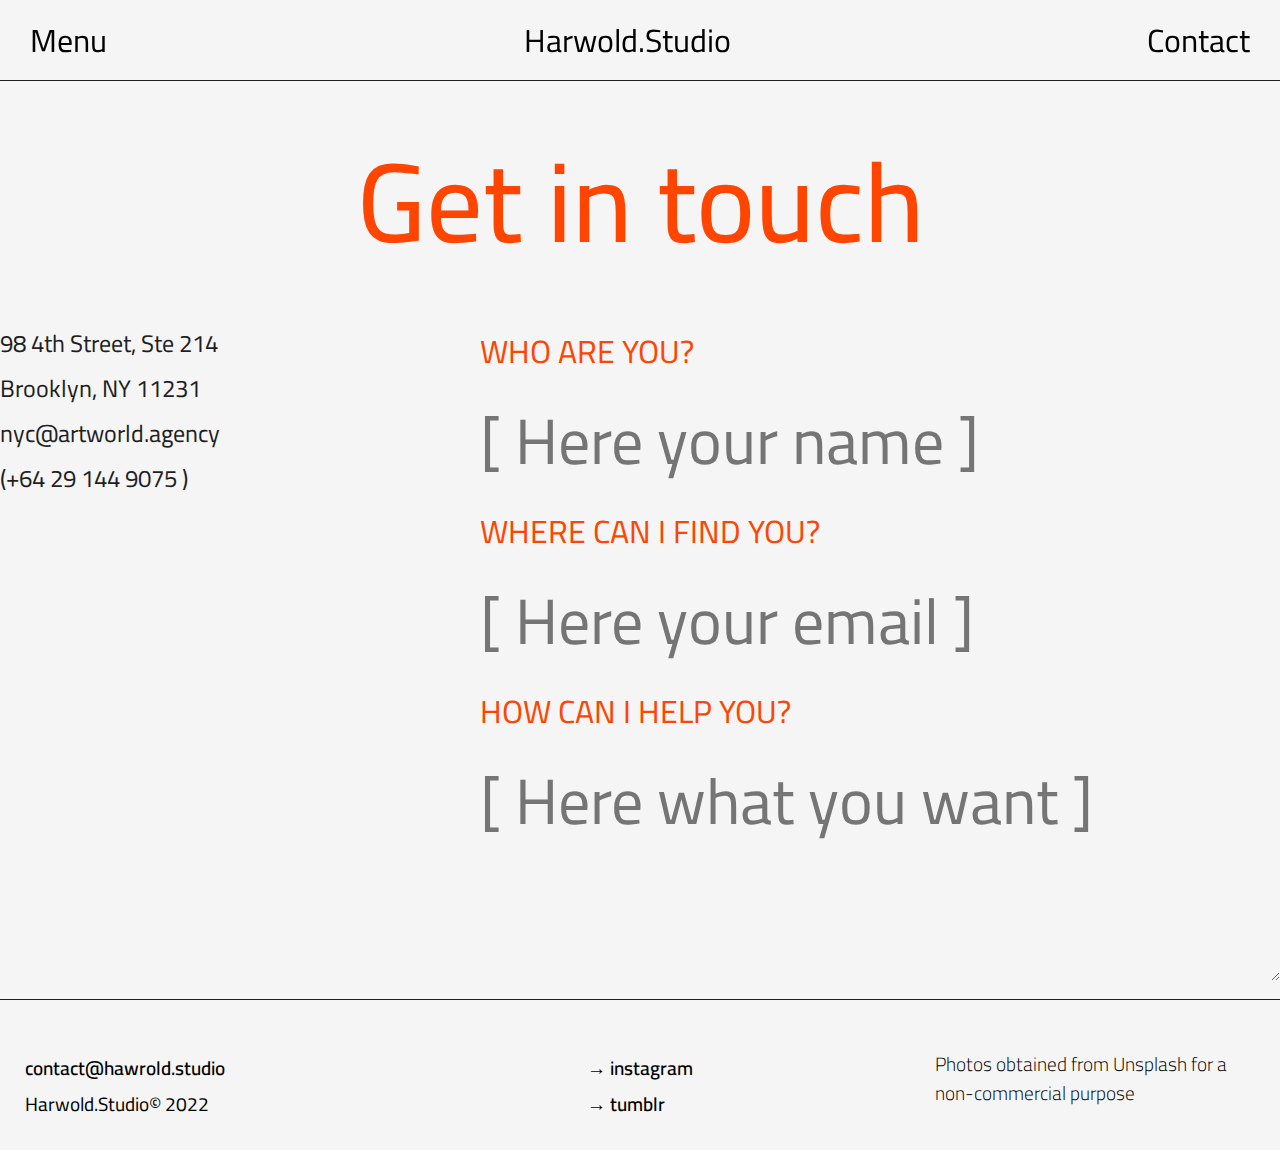
==== contact.html @ 2b459b11 "miprimerproyecto" ====
<!DOCTYPE html>
<html lang="en">

<head>
    <meta charset="UTF-8">
    <meta http-equiv="X-UA-Compatible" content="IE=edge">
    <meta name="viewport" content="width=device-width, initial-scale=1.0">
    <link rel="stylesheet" href="css/style.css">
    <link
        href="https://fonts.googleapis.com/css2?family=Cairo:wght@200;300;400;500;600;700;800;900&family=Space+Mono:ital,wght@0,400;0,700;1,400;1,700&display=swap"
        rel="stylesheet">
    <title>Contact</title>
</head>

<body class="bodymedidas">
    <header>
        <nav>
            <ul class="ulmenu">
                <li><a class="alinea" href="menu.html">Menu</a></li>
                <li><a class="alinea" href="index.html">Harwold.Studio</a></li>
                <li><a class="alinea" href="contact.html">Contact</a></li>
            </ul>
        </nav>
    </header>
    <section class="section2">
        <h1>Get in touch</h1>
        <section class="grid-container2">
            <p class="pinfo2 contact">98 4th Street, Ste 214
                Brooklyn, NY 11231
                nyc@artworld.agency
                (+64 29 144 9075 )</p>

            <form action="#">
                <label for="text">WHO ARE YOU?<br>
                    <input class="dentrodebox" type="text" placeholder="[ Here your name ]"><br>
                </label>
                <label for="email">WHERE CAN I FIND YOU?<br>
                    <input class="dentrodebox" type="email" placeholder="[ Here your email ]" name="email"><br>
                </label>
                <label for="Observaciones"> HOW CAN I HELP YOU?<br>
                    <textarea class="dentrodebox" placeholder="[ Here what you want ]"></textarea>
                </label> <br>

                </select>

            </form>
        </section>
    </section>
    <footer id="footer">
        <div>
            <ul>
                <ol><a class="col col3" href="mailto:contact@rhawrold.studio">contact@hawrold.studio</a></ol>
                <ol class="col">Harwold.Studio© 2022</ol>
            </ul>
        </div>
        <div>
            <ul>
                <ol><a class="col col3" href="https://www.instagram.com/tammose/">→ instagram</a></ol>
                <ol><a class="col col3" href="https://www.behance.net/tamose">→ tumblr</a></ol>
            </ul>
        </div>
        <div>
            <ul>
                <p class="col col2">Photos obtained from Unsplash
                    for a non-commercial purpose</p>
            </ul>
        </div>
    </footer>
</body>

</html>
---- css/style.css ----
* {
    margin: 0;
    padding: 0;
}

/*Para que los links no tengan subrayado*/
a:link,
a:visited,
a:active {
    text-decoration: none;
}

/* ---BODY--- */

body {
    background: floralwhite;
    background: whitesmoke;
    width: 100%;
    height: auto;

}


.bodymenu {
    background-color: orangered;
}




/* ---HEADER--- */


header {

    width: auto;
    height: 10%;
    top: 0px;
    position: -webkit-sticky;
    /* Safari */
    position: sticky;

}

/*.header{
border-bottom: 1px solid black;
    }*/

.ulmenu {
    display: flex;
    justify-content: space-between;

}

li {
    display: inline-block;
    margin: 10px;
}


a {
    color: orangered;
    /*color: yellow;*/
    color: #1f1f1f;
    font-family: 'Cairo', sans-serif;
    font-size: 2rem;
    padding-left: 20px;
    padding-right: 20px;
}

.alinea:hover {
    text-decoration-line: underline;
}

.ainfo {
    color: orangered;
    font-family: 'Cairo', sans-serif;
    font-size: 2rem;
    padding-left: 20px;
    padding-right: 20px;
}



/* atributo al LOGO */
.logo {
    width: 40px;
    height: auto;
}

/*---img INDEX ---*/

main {
    width: 100%;
    overflow: hidden;
}

.section1 {

    border-top: 1px solid #1f1f1f;
    text-align: center;
}

video {
    object-fit: cover;
    width: 100%;
    height: 50%;
    z-index: -1;

}

h1 {
    font-family: 'Cairo', sans-serif;
    color: #1f1f1f;
    color: orangered;
    font-weight: 500;
    font-size: 7rem;
    line-height: 120px;
    text-align: center;
    padding: 60px;
    margin-top: 0px;
}

.p-atributo {
    font-size: 3rem;
}


marquee {
    width: 100%;
    height: auto;
    font-weight: 100;
    font-size: 3rem;
    color: orangered;
    color: #1f1f1f;
    background-color: orangered;
    /*background-color: yellow;*/
    background-color: whitesmoke;
    font-family: 'Cairo', sans-serif;
    border-bottom: 1px solid #1f1f1f;
    border-top: 1px solid #1f1f1f;
    display: flex;
    justify-content: end;
    margin-top: 0px;


}

.section2 {
    width: 100%;
    border-top: 1px solid #1f1f1f;


}

.grid-container2 {
    display: grid;
    grid-template-columns: repeat(2, 1fr);
    grid-auto-rows: 1200px;
}


.description {
    font-family: 'Cairo', sans-serif;
    font-weight: 300;
    font-size: 2rem;
    color: #1f1f1f;
    text-align: left;
    padding-right: 60px;
    padding-top: 30px;
    line-height: 2.5rem;
}

h4 {
    font-family: 'Cairo', sans-serif;
    font-weight: 600;
    font-size: 3rem;
    color: #1f1f1f;
    padding-left: 60px;
    text-align: left;
    margin: 0;
}

p {
    margin-bottom: 20px;

}

/*------ MENU ------*/

#ol {
    border-bottom: 1px solid #1f1f1f;
    padding-left: 90px;

}

.olmenu {
    font-size: 4.3rem;
    color: white;
}

.ulol {
    width: 100%;
    padding-top: 10%;
}



/*--- INFO ---*/



.bodyinfo {
    background-color: rgb(100, 100, 100);
}



h5 {
    font-family: 'Cairo', sans-serif;
    font-weight: 600;
    font-size: 10rem;
    color: #1f1f1f;
    padding: 30px;
    margin: 0px;
}

.grid-container3 {
    display: grid;
    grid-template-columns: repeat(3, 1fr);
    grid-auto-rows: auto;
    grid-gap: 30px;
    margin: 30px;
}

.item1:nth-child(5) {
    grid-column-start: span 2;

}

.item1 {
    width: 100%;
    overflow: hidden;
}

.imginfo {
    width: 85%;
    /*border: 1px solid orangered;*/

}

/*----trying animation-----*/

.slide-top {
    -webkit-animation: slide-top 3s cubic-bezier(0.165, 0.840, 0.440, 1.000) both;
    animation: slide-top 3s cubic-bezier(0.165, 0.840, 0.440, 1.000) both;
}

/* ----------------------------------------------
 * Generated by Animista on 2021-12-4 12:16:3
 * Licensed under FreeBSD License.
 * See http://animista.net/license for more info. 
 * w: http://animista.net, t: @cssanimista
 * ---------------------------------------------- */

/**
 * ----------------------------------------
 * animation slide-top
 * ----------------------------------------
 */
@-webkit-keyframes slide-top {
    0% {
        -webkit-transform: translateY(0);
        transform: translateY(0);
    }

    100% {
        -webkit-transform: translateY(-100px);
        transform: translateY(-100px);
    }
}

@keyframes slide-top {
    0% {
        -webkit-transform: translateY(0);
        transform: translateY(0);
    }

    100% {
        -webkit-transform: translateY(-100px);
        transform: translateY(-100px);
    }
}




.pinfo {
    font-family: 'Cairo', sans-serif;
    font-weight: 800;
    font-size: 2rem;
    color: #1f1f1f;
    margin: 0;
}

.pinfo2 {
    font-family: 'Cairo', sans-serif;
    font-weight: 400;
    font-size: 1.5rem;
    color: #1f1f1f;
}

.pinfo3 {
    font-family: 'Cairo', sans-serif;
    font-weight: 400;
    font-size: 1.3rem;
    line-height: 2rem;
    color: #1f1f1f;
    width: 80%;
}

/*---- WEDDING GRIDS ----*/




section {
    display: block;
    width: 100%;
    height: auto;
    overflow: hidden;
    /*display: flex;
    flex-direction: column;*/
}

h2 {
    width: 100%;
    height: auto;
    position: relative;
    margin-top: 0px;
    padding-top: 50px;
    padding-bottom: 30px;
    border-top: 1px solid #1f1f1f;

    color: orangered;
    /*color: yellow;*/
    -webkit-text-stroke: 0.75px #1f1f1f;
    font-family: 'Cairo', sans-serif;
    font-weight: 500;
    font-size: 6.5rem;
    text-align: center;
    line-height: 120px;
}

.grid-container {
    display: grid;
    grid-template-columns: repeat(2, 1fr);
    grid-auto-rows: 900px;
    grid-gap: 0px;
    /*border-left: 1px solid black;*/

}

.item:nth-child(3) {
    grid-column-start: span 2;

}

.item:nth-child(6) {
    grid-column-start: span 2;
}

.item {
    overflow: hidden;
    height: 840px;
    padding: 30px;
    /*border-top: 1px solid black;
    border-right:1px solid black;*/
}

.imagenlove {
    width: 100%;
    height: 85%;
    object-fit: cover;
}

.imagen:hover {
    filter: opacity(.5);
}

@keyframes mianimation {}

h3 {
    border-top: 1px solid #1f1f1f;
    font-family: 'Cairo', sans-serif;
    font-weight: 400;
    font-size: 2rem;
    color: orangered;
    line-height: 2rem;
    /*color: yellow;*/
    margin-top: 40px;
    padding-bottom: 0px;

}

/*------FASHION----------*/


.item3:nth-child(2) {
    grid-column-start: span 2;
}

.item3:nth-child(3) {
    grid-column-start: span 3;
}

.item3:nth-child(5) {
    grid-column-start: span 2;
}



/*-------CONTACT---------*/


form {
    display: block;
    justify-content: flex-start;
    font-family: 'Cairo', sans-serif;
    font-weight: 400;
    font-size: 2rem;
    color: orangered;
    width: 50%;
    margin: 0%;
}

.dentrodebox {
    font-size: 4rem;
    font-family: 'Cairo', sans-serif;
    background: none;
    border: 0px;
    width: 800px;
    color: rgb(100, 100, 100);

}

.contact {
    padding-left: 0px;
    padding-right: 100px;
    width: 250px;
    margin: 0;
}


/*----FOOTER-----*/




#footer {
    width: 100%;
    height: 100px;
    border-top: 1px solid #1f1f1f;
    display: flex;
    justify-content: space-between;
    padding-top: 50px;
    bottom: 0;
}

.col {
    color: orangered;
    /*color: yellow;*/
    color: black;
    font-family: 'Cairo', sans-serif;
    font-size: 1.2rem;
    padding-left: 25px;
    padding-right: 25px;
    width: 320px;


}

.col2 {
    line-height: 150%;
    font-weight: 300;
    text-align: right;
}

.col3 {
    font-weight: 600;
    font-size: 1.3rem;

}



/*-----------------------------------*/
/*---- RESPONSIVE (AYUDAME JEBUS)----*/

@media(min-width: 320px) {


    a {
        color: orangered;
        /*color: yellow;*/
        color: #1f1f1f;
        font-family: 'Cairo', sans-serif;
        font-size: 1.2rem;
        padding-left: 5px;
        padding-right: 5px;
    }

    .ainfo {
        color: orangered;
        font-family: 'Cairo', sans-serif;
        font-size: 1.2rem;
        padding-left: 5px;
        padding-right: 5px;
    }


    /*--INDEX---*/

    marquee {
        font-size: 1.5rem;
    }

    .section2 {
        width: 100%;
        padding-top: 0px;


    }

    .grid-container2 {
        display: grid;
        grid-template-columns: repeat(1, 1fr);
        grid-auto-rows: auto;
    }


    .description {
        font-size: 1rem;
        padding-right: 20px;
        padding-left: 20px;
        padding-top: 40px;
        line-height: 1.3rem;
    }

    h4 {
        font-size: 2rem;
        padding-left: 20px;
        text-align: left;
        margin: 0;
    }

    p {
        margin-bottom: 20px;

    }

    /*------ MENU ------*/

    #ol {
        padding-left: 20px;

    }

    .olmenu {
        font-size: 2.3rem;
    }

    .ulol {
        width: 100%;
        padding-top: 30%;
    }

    /*------ INFO ------*/

    h5 {
        font-size: 5rem;
        padding: 30px;
    }

    .grid-container3 {
        display: grid;
        grid-template-columns: repeat(1, 1fr);
        grid-auto-rows: auto;
        grid-gap: 10px;
        margin: 10px;
    }

    .item1:nth-child(5) {
        grid-column-start: span 1;

    }

    .item1 {
        width: 100%;
        overflow: hidden;
    }

    .imginfo {
        width: 85%;
        /*border: 1px solid orangered;*/
    }

    .pinfo {
        font-family: 'Cairo', sans-serif;
        font-weight: 800;
        font-size: 2rem;
        color: #1f1f1f;
        margin: 0;
    }

    .pinfo2 {
        font-family: 'Cairo', sans-serif;
        font-weight: 400;
        font-size: 1.5rem;
        color: #1f1f1f;
    }

    .pinfo3 {
        font-family: 'Cairo', sans-serif;
        font-weight: 400;
        font-size: 1.3rem;
        line-height: 2rem;
        color: #1f1f1f;
        width: 80%;
    }

    /*--Wedding--*/

    h1 {
        font-size: 3.1rem;
        text-align: center;
        line-height: 60px;
    }

    .grid-container {
        display: grid;
        grid-template-columns: repeat(1, 1fr);
        grid-auto-rows: 430px;

    }

    .item:nth-child(3) {
        grid-column-start: span 1;

    }

    .item:nth-child(6) {
        grid-column-start: span 1;
    }

    .item {
        height: 380px;
        padding: 20px;
    }

    h3 {
        font-size: 1.5rem;
        color: orangered;
        /*color: yellow;*/
        margin-top: 20px;
        padding-bottom: 0px;

    }

    .imagenlove {
        width: 100%;
        height: 85%;
        object-fit: cover;
    }

    /*------FASHION----------*/


    .item3:nth-child(2) {
        grid-column-start: span 1;
    }

    .item3:nth-child(3) {
        grid-column-start: span 1;
    }

    .item3:nth-child(5) {
        grid-column-start: span 1;
    }

    /*-------CONTACT---------*/


    form {
        font-family: 'Cairo', sans-serif;
        font-weight: 400;
        font-size: 2rem;
        color: orangered;
    }

    .dentrodebox {
        font-size: 1.7rem;
        width: 310px;


    }

    .contact {
        padding-left: 0px;
        padding-right: 100px;
        width: 250px;
    }

    /*---FOOTER---*/

    .col {
        font-size: 1.2rem;
        padding-left: 25px;
        padding-right: 25px;
        width: 250px;
        text-align: left;
    }

    #footer {
        width: 100%;
        flex-direction: column;
        padding-top: 50px;

    }

}

@media screen and (min-width: 768px) {



    a {
        color: orangered;
        /*color: yellow;*/
        color: black;
        font-family: 'Cairo', sans-serif;
        font-size: 1.5rem;
        padding-left: 20px;
        padding-right: 20px;
    }

    .ainfo {
        color: orangered;
        font-family: 'Cairo', sans-serif;
        font-size: 1.5rem;
        padding-left: 20px;
        padding-right: 20px;
    }

    h1 {
        font-size: 5.5rem;
        text-align: center;
        line-height: 100px;
    }

    /*--INDEX---*/

    marquee {
        font-size: 3rem;
    }

    .section2 {
        padding-top: 0px;


    }

    .grid-container2 {
        display: grid;
        grid-template-columns: repeat(2, 1fr);
        grid-auto-rows: auto;
    }

    .description {
        font-size: 1.2rem;
        text-align: left;
        padding-right: 20px;
        padding-top: 20px;
        line-height: 1.5rem;
    }

    h4 {
        font-size: 2rem;
        padding-left: 20px;
        text-align: left;
        margin: 0;
    }

    p {
        margin-bottom: 20px;

    }

    /*------ MENU ------*/

    #ol {
        padding-left: 90px;

    }

    .olmenu {
        font-size: 4.3rem;
    }

    .ulol {
        width: 100%;
        padding-top: 20%;
    }

    /*------ INFO ------*/

    h5 {
        font-size: 10rem;
        padding: 30px;
    }

    .grid-container3 {
        display: grid;
        grid-template-columns: repeat(3, 1fr);
        grid-auto-rows: auto;
        grid-gap: 30px;
        margin: 30px;
    }

    .item1:nth-child(5) {
        grid-column-start: span 2;

    }

    .item1 {
        width: 100%;
        overflow: hidden;
    }

    .imginfo {
        width: 85%;
        /*border: 1px solid orangered;*/
    }

    .pinfo {
        font-family: 'Cairo', sans-serif;
        font-weight: 800;
        font-size: 2rem;
        color: #1f1f1f;
        margin: 0;
    }

    .pinfo2 {
        font-family: 'Cairo', sans-serif;
        font-weight: 400;
        font-size: 1.5rem;
        color: #1f1f1f;
    }

    .pinfo3 {
        font-family: 'Cairo', sans-serif;
        font-weight: 400;
        font-size: 1.3rem;
        line-height: 2rem;
        color: #1f1f1f;
        width: 80%;
    }



    /*--Wedding--*/


    .grid-container {
        display: grid;
        grid-template-columns: repeat(2, 1fr);
        grid-auto-rows: 490px;
    }

    .item:nth-child(3) {
        grid-column-start: span 2;

    }

    .item:nth-child(6) {
        grid-column-start: span 2;
    }

    .item {
        height: 430px;
    }

    .imagenlove {
        width: 100%;
        height: 85%;
        object-fit: cover;
    }

    h3 {
        border-top: 1px solid black;
        font-family: 'Cairo', sans-serif;
        font-weight: 400;
        font-size: 1.5rem;
        color: orangered;
        /*color: yellow;*/
        margin-top: 30px;
        padding-bottom: 0px;

    }

    /*------FASHION----------*/


    .item3:nth-child(2) {
        grid-column-start: span 2;
    }

    .item3:nth-child(3) {
        grid-column-start: span 3;
    }

    .item3:nth-child(5) {
        grid-column-start: span 2;
    }

    /*-------CONTACT---------*/


    form {
        font-size: 1.8rem;

    }

    .dentrodebox {
        font-size: 3.8rem;
        width: 750px;

    }

    .contact {
        padding-left: 0px;
        padding-right: 100px;
        width: 250px;
    }

    /*---FOOTER---*/

    .col {
        font-size: 1rem;
        padding-left: 25px;
        padding-right: 25px;
        width: 250px;
    }

    #footer {
        width: 100%;
        flex-direction: row;
        padding-top: 50px;
    }
}




@media screen and (min-width: 1200px) {


    a {
        color: orangered;
        /*color: yellow;*/
        color: black;
        font-family: 'Cairo', sans-serif;
        font-size: 2rem;
        padding-left: 20px;
        padding-right: 20px;
    }

    .ainfo {
        color: orangered;
        font-family: 'Cairo', sans-serif;
        font-size: 2rem;
        padding-left: 20px;
        padding-right: 20px;
    }

    h1 {
        font-size: 7rem;
        text-align: center;
        line-height: 120px;
    }

    /*--INDEX---*/

    marquee {
        font-size: 3rem;
    }

    .section2 {
        padding-top: 0px;


    }

    .grid-container2 {
        display: grid;
        grid-template-columns: repeat(2, 1fr);
        grid-auto-rows: auto;
    }


    .description {
        font-size: 2rem;
        text-align: left;
        padding-right: 60px;
        padding-top: 30px;
        line-height: 2.5rem;
    }

    h4 {
        font-size: 3rem;
        padding-left: 60px;
        text-align: left;
        margin: 0;
    }

    p {
        margin-bottom: 20px;

    }

    /*------ MENU ------*/

    #ol {
        padding-left: 90px;

    }

    .olmenu {
        font-size: 4.3rem;
    }

    .ulol {
        width: 100%;
        padding-top: 10%;
    }

    /*------ INFO ------*/

    h5 {
        font-size: 10rem;
        padding: 30px;
    }

    .grid-container3 {
        display: grid;
        grid-template-columns: repeat(3, 1fr);
        grid-auto-rows: auto;
        grid-gap: 30px;
        margin: 30px;
    }

    .item1:nth-child(5) {
        grid-column-start: span 2;

    }

    .item1 {
        width: 100%;
        overflow: hidden;
    }

    .imginfo {
        width: 85%;
        /*border: 1px solid orangered;*/
    }

    .pinfo {
        font-family: 'Cairo', sans-serif;
        font-weight: 800;
        font-size: 2rem;
        color: #1f1f1f;
        margin: 0;
    }

    .pinfo2 {
        font-family: 'Cairo', sans-serif;
        font-weight: 400;
        font-size: 1.5rem;
        color: #1f1f1f;
    }

    .pinfo3 {
        font-family: 'Cairo', sans-serif;
        font-weight: 400;
        font-size: 1.3rem;
        line-height: 2rem;
        color: #1f1f1f;
        width: 80%;
    }


    /*--Wedding--*/


    .grid-container {
        grid-auto-rows: 800px;
        display: grid;
        grid-template-columns: repeat(2, 1fr);

    }

    .item:nth-child(3) {
        grid-column-start: span 2;

    }

    .item:nth-child(6) {
        grid-column-start: span 2;
    }

    .item {
        height: 760px;
    }

    h3 {
        font-size: 2rem;
        color: orangered;
        /*color: yellow;*/
        margin-top: 40px;
        padding-bottom: 0px;

    }

    .imagenlove {
        width: 100%;
        height: 85%;
        object-fit: cover;
    }

    /*------FASHION----------*/


    .item3:nth-child(2) {
        grid-column-start: span 2;
    }

    .item3:nth-child(3) {
        grid-column-start: span 3;
    }

    .item3:nth-child(5) {
        grid-column-start: span 2;
    }

    /*-------CONTACT---------*/


    form {
        font-size: 2rem;
    }

    .dentrodebox {
        font-size: 4rem;
        width: 800px;

    }

    .contact {
        padding-left: 0px;
        padding-right: 100px;
        width: 250px;
    }

    /*---FOOTER---*/

    .col {
        font-size: 1.2rem;
        padding-left: 25px;
        padding-right: 25px;
        width: 320px;
    }

    #footer {
        width: 100%;
        flex-direction: row;
        padding-top: 50px;
    }
}
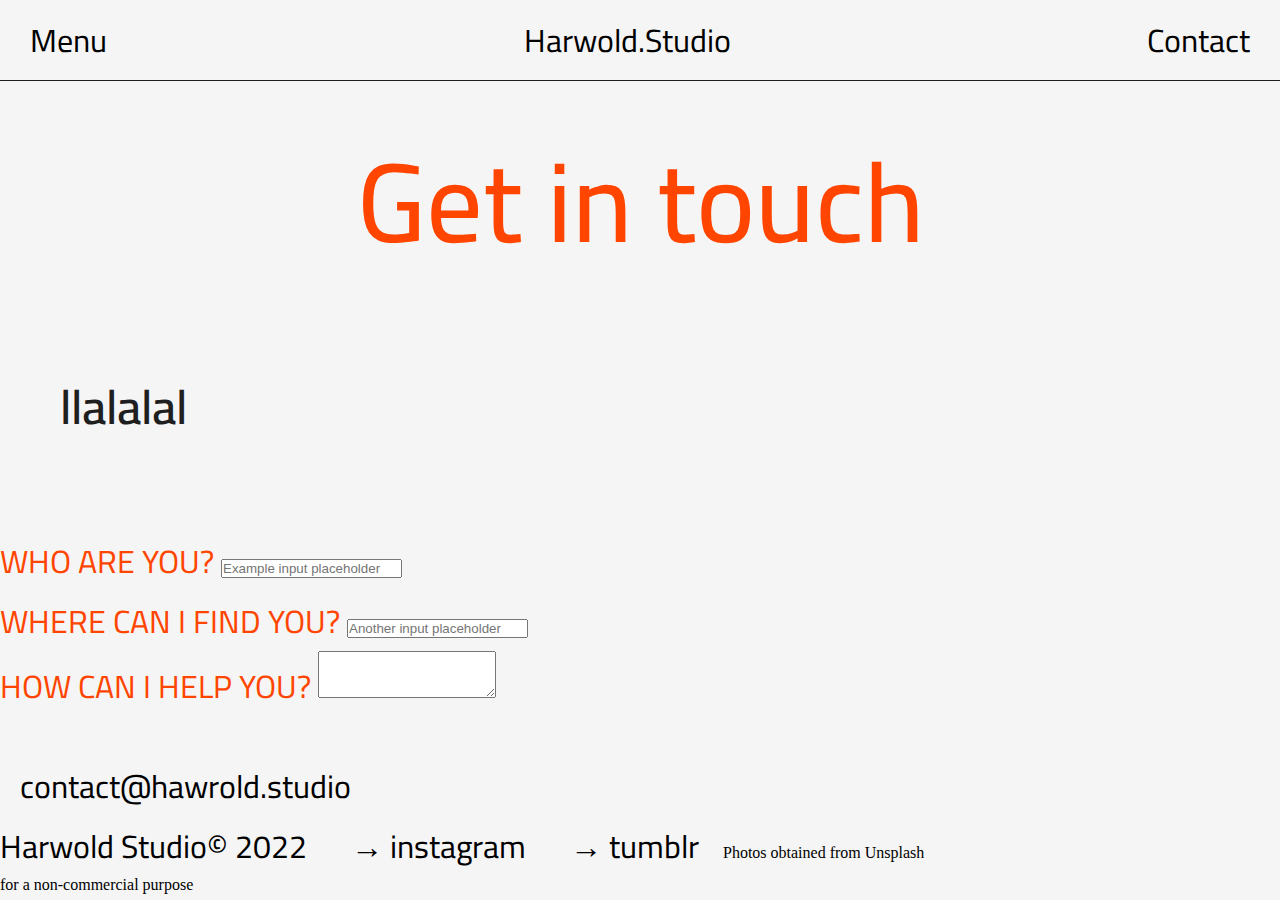
==== commit 1037d175: "incoorporacion de bootstrap a todos los htmls, incootpotacion de imagenes a portrait, modificacion e" ====
--- a/contact.html
+++ b/contact.html
@@ -5,7 +5,10 @@
     <meta charset="UTF-8">
     <meta http-equiv="X-UA-Compatible" content="IE=edge">
     <meta name="viewport" content="width=device-width, initial-scale=1.0">
-    <link rel="stylesheet" href="css/style.css">
+     <!--css bootstrap-->
+     <link href="https://cdn.jsdelivr.net/npm/bootstrap@5.1.3/dist/css/bootstrap.min.css" rel="stylesheet"
+     integrity="sha384-1BmE4kWBq78iYhFldvKuhfTAU6auU8tT94WrHftjDbrCEXSU1oBoqyl2QvZ6jIW3" crossorigin="anonymous">
+ <link rel="stylesheet" href="css/style.css">
     <link
         href="https://fonts.googleapis.com/css2?family=Cairo:wght@200;300;400;500;600;700;800;900&family=Space+Mono:ital,wght@0,400;0,700;1,400;1,700&display=swap"
         rel="stylesheet">
@@ -24,6 +27,30 @@
     </header>
     <section class="section2">
         <h1>Get in touch</h1>
+        <div class="container">
+            <div class="row w-75">
+                    <h4 class="pt pb">llalalal</h4>
+                    <form class="pt pb">
+                        <div class="mb-3">
+                            <label for="formGroupExampleInput" class="form-label">WHO ARE YOU?</label>
+                            <input type="text" class="form-control" id="formGroupExampleInput" placeholder="Example input placeholder">
+                          </div>
+                          <div class="mb-3">
+                            <label for="formGroupExampleInput2" class="form-label">WHERE CAN I FIND YOU?</label>
+                            <input type="email" class="form-control" id="formGroupExampleInput2" placeholder="Another input placeholder">
+                          </div>
+                          <div class="mb-3">
+                            <label for="exampleFormControlTextarea1" class="form-label">HOW CAN I HELP YOU?</label>
+                            <textarea class="form-control" id="exampleFormControlTextarea1" rows="3"></textarea>
+                          </div>
+                    </form>
+                </div>
+
+            </div>
+
+        </div>
+
+        <!--
         <section class="grid-container2">
             <p class="pinfo2 contact">98 4th Street, Ste 214
                 Brooklyn, NY 11231
@@ -44,28 +71,24 @@
                 </select>
 
             </form>
-        </section>
+        </section>-->
     </section>
-    <footer id="footer">
-        <div>
-            <ul>
-                <ol><a class="col col3" href="mailto:contact@rhawrold.studio">contact@hawrold.studio</a></ol>
-                <ol class="col">Harwold.Studio© 2022</ol>
-            </ul>
-        </div>
-        <div>
-            <ul>
-                <ol><a class="col col3" href="https://www.instagram.com/tammose/">→ instagram</a></ol>
-                <ol><a class="col col3" href="https://www.behance.net/tamose">→ tumblr</a></ol>
-            </ul>
-        </div>
-        <div>
-            <ul>
-                <p class="col col2">Photos obtained from Unsplash
-                    for a non-commercial purpose</p>
-            </ul>
+    <footer>
+        <div class="conteiner-fluid">
+            <nav class="navbar navbar-expand-lg navbar-light bg-light d-flex justify-content-between">
+                <a class="navbar-brand" href="mailto:contact@rhawrold.studio">contact@hawrold.studio <br> Harwold
+                    Studio© 2022</a>
+                <a class="navbar-brand alinea" href="https://www.instagram.com/tammose/">→ instagram</a>
+                <a class="navbar-brand alinea" href="https://www.behance.net/tamose">→ tumblr</a>
+                <span class="navbar-text">Photos obtained from Unsplash<br>
+                    for a non-commercial purpose
+                </span>
+            </nav>
         </div>
     </footer>
+    <script src="https://cdn.jsdelivr.net/npm/bootstrap@5.1.3/dist/js/bootstrap.bundle.min.js"
+        integrity="sha384-ka7Sk0Gln4gmtz2MlQnikT1wXgYsOg+OMhuP+IlRH9sENBO0LRn5q+8nbTov4+1p" crossorigin="anonymous">
+    </script>
 </body>
 
 </html>--- a/css/style.css
+++ b/css/style.css
@@ -39,6 +39,8 @@
     position: -webkit-sticky;
     /* Safari */
     position: sticky;
+    z-index: 1;
+
 
 }
 
@@ -49,12 +51,14 @@
 .ulmenu {
     display: flex;
     justify-content: space-between;
+    padding: 0;
 
 }
 
 li {
     display: inline-block;
     margin: 10px;
+    color: orangered;
 }
 
 
@@ -68,8 +72,15 @@
     padding-right: 20px;
 }
 
+.a {
+    color: orangered;
+
+}
+
 .alinea:hover {
     text-decoration-line: underline;
+    color: orangered;
+    color: #1f1f1f;
 }
 
 .ainfo {
@@ -186,6 +197,41 @@
 
 }
 
+.cont-index {
+    background-color: #1f1f1f;
+    display: flex;
+    justify-content: space-around;
+
+}
+
+.card-text {
+    font-family: 'Cairo', sans-serif;
+    font-weight: 600;
+    font-size: 1.1rem;
+    color: whitesmoke;
+}
+
+
+.card1 {
+    margin: 20px;
+    padding-top: 50px;
+    background: none;
+    border: none;
+    width: 40%;
+    height: 60%;
+    overflow: hidden;
+    border-radius: 0%;
+}
+
+.imgcard {
+    text-justify: center;
+    object-fit: cover;
+
+
+}
+
+
+
 /*------ MENU ------*/
 
 #ol {
@@ -204,7 +250,37 @@
     padding-top: 10%;
 }
 
-
+.input {
+    border: none;
+    color: orangered;
+    /*color: yellow;*/
+    color: #1f1f1f;
+    font-family: 'Cairo', sans-serif;
+    font-size: 2rem;
+    padding-left: 20px;
+    padding-right: 20px;
+    background: none;
+
+}
+
+.marcolor {
+    margin: 0;
+    background: whitesmoke;
+}
+
+.alista {
+    padding-left: 60px;
+}
+
+.ullista {
+    margin-bottom: 50px;
+    margin-top: 50px;
+
+}
+
+.alista:hover {
+    color: orangered
+}
 
 /*--- INFO ---*/
 
@@ -239,6 +315,7 @@
 }
 
 .item1 {
+    z-index: -1;
     width: 100%;
     overflow: hidden;
 }
@@ -275,8 +352,8 @@
     }
 
     100% {
-        -webkit-transform: translateY(-100px);
-        transform: translateY(-100px);
+        -webkit-transform: translateY(-50px);
+        transform: translateY(-50px);
     }
 }
 
@@ -287,8 +364,8 @@
     }
 
     100% {
-        -webkit-transform: translateY(-100px);
-        transform: translateY(-100px);
+        -webkit-transform: translateY(-50px);
+        transform: translateY(-50px);
     }
 }
 
@@ -384,6 +461,19 @@
     object-fit: cover;
 }
 
+.imagenlove2 {
+    width: 80%;
+    height: auto;
+    object-fit: cover;
+    padding-bottom: 60px;
+}
+
+.colfa {
+    padding: 0px;
+    margin-right: 0;
+
+}
+
 .imagen:hover {
     filter: opacity(.5);
 }
@@ -391,7 +481,7 @@
 @keyframes mianimation {}
 
 h3 {
-    border-top: 1px solid #1f1f1f;
+
     font-family: 'Cairo', sans-serif;
     font-weight: 400;
     font-size: 2rem;
@@ -403,21 +493,39 @@
 
 }
 
+
 /*------FASHION----------*/
 
 
-.item3:nth-child(2) {
-    grid-column-start: span 2;
-}
-
-.item3:nth-child(3) {
-    grid-column-start: span 3;
-}
-
-.item3:nth-child(5) {
-    grid-column-start: span 2;
-}
-
+.h3 {
+    font-size: 2.5rem;
+    line-height: 2.8rem;
+    letter-spacing: 0rem;
+    color: #1f1f1f;
+    font-weight: 300;
+    padding: 100px;
+}
+
+/*-------PORTRAIT---------*/
+
+.pb {
+    padding-bottom: 40px;
+}
+
+.pt {
+    padding-top: 40px;
+}
+
+.carousel-cont {
+    width: 100%;
+    height: 750px;
+
+}
+
+.img-carousel {
+    height: 750px;
+    object-fit: cover;
+}
 
 
 /*-------CONTACT---------*/
@@ -559,6 +667,17 @@
 
     }
 
+    .cont-index {
+        display: flex;
+        flex-direction: column-reverse;
+
+    }
+
+    .card1 {
+        width: 90%;
+
+    }
+
     /*------ MENU ------*/
 
     #ol {
@@ -574,12 +693,23 @@
         width: 100%;
         padding-top: 30%;
     }
+
+    .input {
+        border: none;
+        color: orangered;
+        /*color: yellow;*/
+        color: #1f1f1f;
+        font-size: 1.2rem;
+
+    }
+
 
     /*------ INFO ------*/
 
     h5 {
         font-size: 5rem;
         padding: 30px;
+
     }
 
     .grid-container3 {
@@ -596,11 +726,13 @@
     }
 
     .item1 {
+
         width: 100%;
         overflow: hidden;
     }
 
     .imginfo {
+
         width: 85%;
         /*border: 1px solid orangered;*/
     }
@@ -667,6 +799,15 @@
 
     }
 
+    .h3 {
+        font-size: 1.5rem;
+        line-height: 1.8rem;
+        letter-spacing: 0rem;
+        color: #1f1f1f;
+        font-weight: 300;
+        padding: 50px;
+    }
+
     .imagenlove {
         width: 100%;
         height: 85%;
@@ -676,17 +817,20 @@
     /*------FASHION----------*/
 
 
-    .item3:nth-child(2) {
-        grid-column-start: span 1;
-    }
-
-    .item3:nth-child(3) {
-        grid-column-start: span 1;
-    }
-
-    .item3:nth-child(5) {
-        grid-column-start: span 1;
-    }
+
+    /*-------PORTRAIT---------*/
+
+    .carousel-cont {
+        width: 100%;
+        height: 280px;
+
+    }
+
+    .img-carousel {
+        height: 280px;
+        object-fit: cover;
+    }
+
 
     /*-------CONTACT---------*/
 
@@ -796,6 +940,13 @@
 
     }
 
+    .cont-index {
+        display: flex;
+        flex-direction: row-reverse;
+        justify-content: space-around;
+
+    }
+
     /*------ MENU ------*/
 
     #ol {
@@ -812,10 +963,20 @@
         padding-top: 20%;
     }
 
+    .input {
+        border: none;
+        color: orangered;
+        /*color: yellow;*/
+        color: #1f1f1f;
+        font-size: 1.5rem;
+
+    }
+
+
     /*------ INFO ------*/
 
     h5 {
-        font-size: 10rem;
+        font-size: 7rem;
         padding: 30px;
     }
 
@@ -897,7 +1058,7 @@
     }
 
     h3 {
-        border-top: 1px solid black;
+
         font-family: 'Cairo', sans-serif;
         font-weight: 400;
         font-size: 1.5rem;
@@ -911,16 +1072,18 @@
     /*------FASHION----------*/
 
 
-    .item3:nth-child(2) {
-        grid-column-start: span 2;
-    }
-
-    .item3:nth-child(3) {
-        grid-column-start: span 3;
-    }
-
-    .item3:nth-child(5) {
-        grid-column-start: span 2;
+
+    /*-------PORTRAIT---------*/
+
+    .carousel-cont {
+        width: 100%;
+        height: 450px;
+
+    }
+
+    .img-carousel {
+        height: 450px;
+        object-fit: cover;
     }
 
     /*-------CONTACT---------*/
@@ -1028,6 +1191,13 @@
 
     }
 
+    .cont-index {
+        display: flex;
+        flex-direction: row-reverse;
+        justify-content: space-around;
+
+    }
+
     /*------ MENU ------*/
 
     #ol {
@@ -1042,6 +1212,15 @@
     .ulol {
         width: 100%;
         padding-top: 10%;
+    }
+
+    .input {
+        border: none;
+        color: orangered;
+        /*color: yellow;*/
+        color: #1f1f1f;
+        font-size: 2rem;
+
     }
 
     /*------ INFO ------*/
@@ -1131,25 +1310,41 @@
 
     }
 
+    .h3 {
+        font-size: 2.5rem;
+        line-height: 2.8rem;
+        letter-spacing: 0rem;
+        color: #1f1f1f;
+        font-weight: 300;
+        padding: 100px;
+    }
+
     .imagenlove {
         width: 100%;
         height: 85%;
         object-fit: cover;
     }
+    .caja{
+        text-align: center;
+        justify-items: center;
+    }
 
     /*------FASHION----------*/
 
 
-    .item3:nth-child(2) {
-        grid-column-start: span 2;
-    }
-
-    .item3:nth-child(3) {
-        grid-column-start: span 3;
-    }
-
-    .item3:nth-child(5) {
-        grid-column-start: span 2;
+
+
+    /*-------PORTRAIT---------*/
+
+    .carousel-cont {
+        width: 100%;
+        height: 750px;
+
+    }
+
+    .img-carousel {
+        height: 750px;
+        object-fit: cover;
     }
 
     /*-------CONTACT---------*/
@@ -1157,6 +1352,8 @@
 
     form {
         font-size: 2rem;
+        
+        
     }
 
     .dentrodebox {
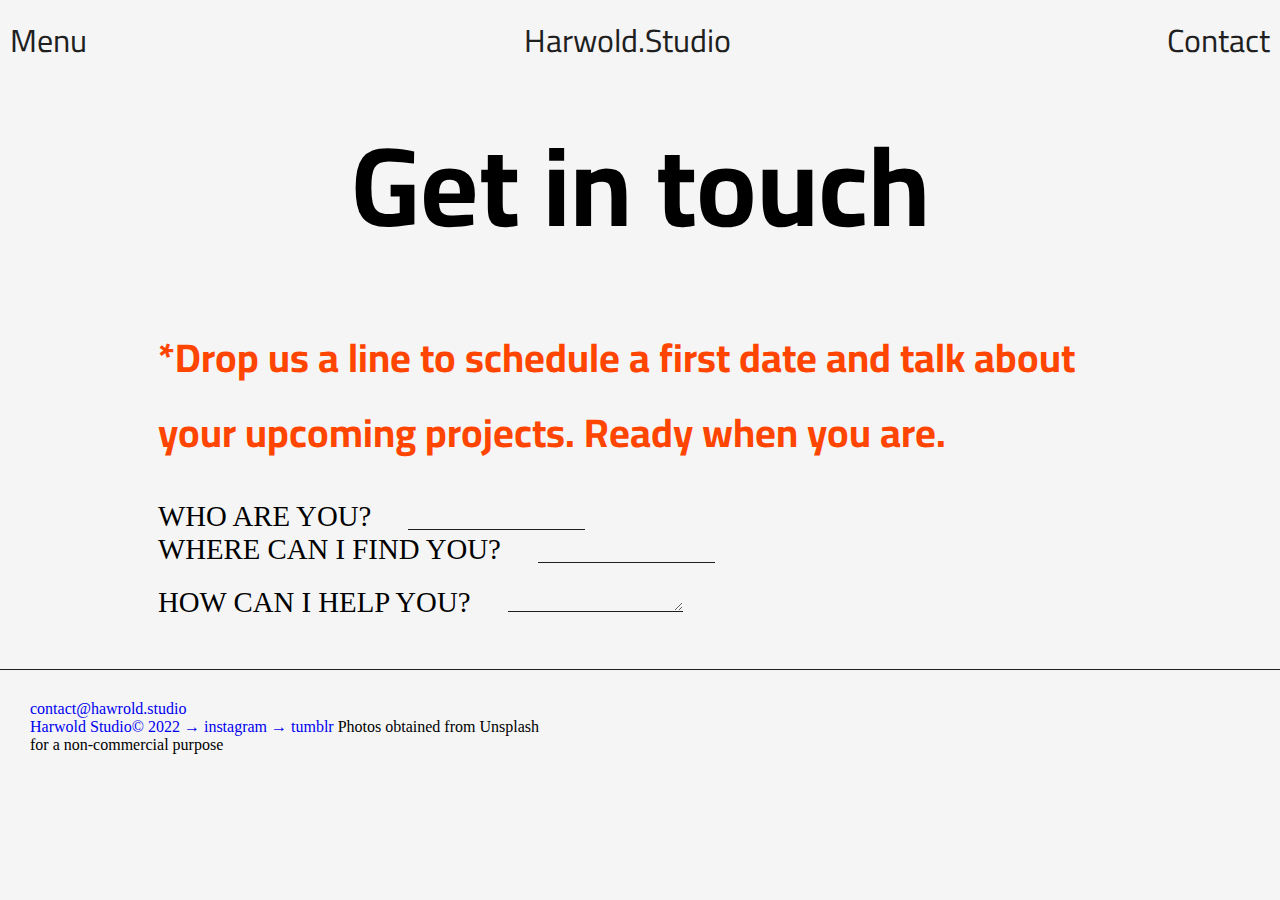
==== commit dc4761bd: "agregando sass" ====
--- a/contact.html
+++ b/contact.html
@@ -5,10 +5,10 @@
     <meta charset="UTF-8">
     <meta http-equiv="X-UA-Compatible" content="IE=edge">
     <meta name="viewport" content="width=device-width, initial-scale=1.0">
-     <!--css bootstrap-->
-     <link href="https://cdn.jsdelivr.net/npm/bootstrap@5.1.3/dist/css/bootstrap.min.css" rel="stylesheet"
-     integrity="sha384-1BmE4kWBq78iYhFldvKuhfTAU6auU8tT94WrHftjDbrCEXSU1oBoqyl2QvZ6jIW3" crossorigin="anonymous">
- <link rel="stylesheet" href="css/style.css">
+    <!--css bootstrap-->
+    <link href="https://cdn.jsdelivr.net/npm/bootstrap@5.1.3/dist/css/bootstrap.min.css" rel="stylesheet"
+        integrity="sha384-1BmE4kWBq78iYhFldvKuhfTAU6auU8tT94WrHftjDbrCEXSU1oBoqyl2QvZ6jIW3" crossorigin="anonymous">
+    <link rel="stylesheet" href="scss/formulario.css">
     <link
         href="https://fonts.googleapis.com/css2?family=Cairo:wght@200;300;400;500;600;700;800;900&family=Space+Mono:ital,wght@0,400;0,700;1,400;1,700&display=swap"
         rel="stylesheet">
@@ -25,61 +25,42 @@
             </ul>
         </nav>
     </header>
-    <section class="section2">
+    <section class="">
         <h1>Get in touch</h1>
-        <div class="container">
-            <div class="row w-75">
-                    <h4 class="pt pb">llalalal</h4>
-                    <form class="pt pb">
-                        <div class="mb-3">
-                            <label for="formGroupExampleInput" class="form-label">WHO ARE YOU?</label>
-                            <input type="text" class="form-control" id="formGroupExampleInput" placeholder="Example input placeholder">
-                          </div>
-                          <div class="mb-3">
-                            <label for="formGroupExampleInput2" class="form-label">WHERE CAN I FIND YOU?</label>
-                            <input type="email" class="form-control" id="formGroupExampleInput2" placeholder="Another input placeholder">
-                          </div>
-                          <div class="mb-3">
-                            <label for="exampleFormControlTextarea1" class="form-label">HOW CAN I HELP YOU?</label>
-                            <textarea class="form-control" id="exampleFormControlTextarea1" rows="3"></textarea>
-                          </div>
-                    </form>
-                </div>
-
+        <div class="formulario container">
+            <div class=" row w-100">
+                <h4 class="">*Drop us a line to schedule a first date and talk about your upcoming projects. Ready when you are.</h4>
+                <form>
+                    <div>
+                        <label for="formGroupExampleInput" class="form-label">WHO ARE YOU?</label>
+                        <input type="text" class="form-control" id="formGroupExampleInput"
+                            placeholder="">
+                    </div>
+                    <div>
+                        <label for="formGroupExampleInput2" class="form-label">WHERE CAN I FIND YOU?</label>
+                        <input type="email" class="form-control" id="formGroupExampleInput2"
+                            placeholder="">
+                    </div>
+                    <div>
+                        <label for="exampleFormControlTextarea1" class="form-label">HOW CAN I HELP YOU?</label>
+                        <textarea class="form-control" id="exampleFormControlTextarea1" rows="3"></textarea>
+                    </div>
+                </form>
             </div>
 
         </div>
 
-        <!--
-        <section class="grid-container2">
-            <p class="pinfo2 contact">98 4th Street, Ste 214
-                Brooklyn, NY 11231
-                nyc@artworld.agency
-                (+64 29 144 9075 )</p>
+        </div>
 
-            <form action="#">
-                <label for="text">WHO ARE YOU?<br>
-                    <input class="dentrodebox" type="text" placeholder="[ Here your name ]"><br>
-                </label>
-                <label for="email">WHERE CAN I FIND YOU?<br>
-                    <input class="dentrodebox" type="email" placeholder="[ Here your email ]" name="email"><br>
-                </label>
-                <label for="Observaciones"> HOW CAN I HELP YOU?<br>
-                    <textarea class="dentrodebox" placeholder="[ Here what you want ]"></textarea>
-                </label> <br>
-
-                </select>
-
-            </form>
-        </section>-->
+        
     </section>
     <footer>
-        <div class="conteiner-fluid">
-            <nav class="navbar navbar-expand-lg navbar-light bg-light d-flex justify-content-between">
+        <div class=" conteiner-fluid">
+            <nav class="container-footer navbar navbar-expand-lg navbar-light bg-light d-flex justify-content-between">
                 <a class="navbar-brand" href="mailto:contact@rhawrold.studio">contact@hawrold.studio <br> Harwold
                     Studio© 2022</a>
-                <a class="navbar-brand alinea" href="https://www.instagram.com/tammose/">→ instagram</a>
-                <a class="navbar-brand alinea" href="https://www.behance.net/tamose">→ tumblr</a>
+                <a class="navbar-brand" href="https://www.instagram.com/tammose/">→ instagram</a>
+                <a class="navbar-brand" href="https://www.behance.net/tamose">→ tumblr</a>
                 <span class="navbar-text">Photos obtained from Unsplash<br>
                     for a non-commercial purpose
                 </span>
--- a/scss/formulario.css
+++ b/scss/formulario.css
@@ -0,0 +1,116 @@
+* {
+  margin: 0;
+  padding: 0;
+}
+
+a:link,
+a:visited,
+a:active {
+  text-decoration: none;
+}
+
+body {
+  background-color: whitesmoke;
+  width: 100%;
+  height: auto;
+}
+
+section {
+  padding-left: 10%;
+  padding-right: 10%;
+}
+
+.formulario {
+  width: 100%;
+  background-color: whitesmoke;
+  margin: 0px;
+  padding: 0;
+}
+
+h4 {
+  font-family: "Cairo", sans-serif;
+  font-size: 2.5rem;
+  padding: 30px;
+  color: orangered;
+}
+
+form {
+  font-size: 1.8rem;
+  background-color: whitesmoke;
+  width: 90%;
+}
+
+form .form-control {
+  border-bottom: 1px solid #1f1f1f;
+  border-radius: 0px;
+  border-top: none;
+  border-left: none;
+  border-right: none;
+  background-color: transparent;
+}
+
+form label {
+  padding: 30px;
+}
+
+header {
+  width: auto;
+  height: 10%;
+  top: 0px;
+  position: -webkit-sticky;
+  /* Safari */
+  position: sticky;
+  z-index: 1;
+  background-color: whitesmoke;
+}
+
+.ulmenu {
+  display: -webkit-box;
+  display: -ms-flexbox;
+  display: flex;
+  -webkit-box-pack: justify;
+      -ms-flex-pack: justify;
+          justify-content: space-between;
+  padding: 0;
+}
+
+.ulmenu li {
+  display: inline-block;
+  margin: 10px;
+}
+
+.ulmenu a {
+  color: #1f1f1f;
+  font-family: "Cairo", sans-serif;
+  font-size: 2rem;
+}
+
+.ulmenu a:hover {
+  -webkit-text-decoration-line: underline;
+          text-decoration-line: underline;
+}
+
+h1 {
+  font-family: "Cairo", sans-serif;
+  font-size: 7rem;
+  text-align: center;
+}
+
+footer {
+  width: 100%;
+  height: 100px;
+  border-top: 1px solid #1f1f1f;
+  margin-top: 50px;
+  padding-bottom: 0;
+}
+
+footer nav {
+  height: 100px;
+}
+
+footer .container-footer {
+  width: 100%;
+  background-color: whitesmoke;
+  padding: 30px;
+}
+/*# sourceMappingURL=formulario.css.map */